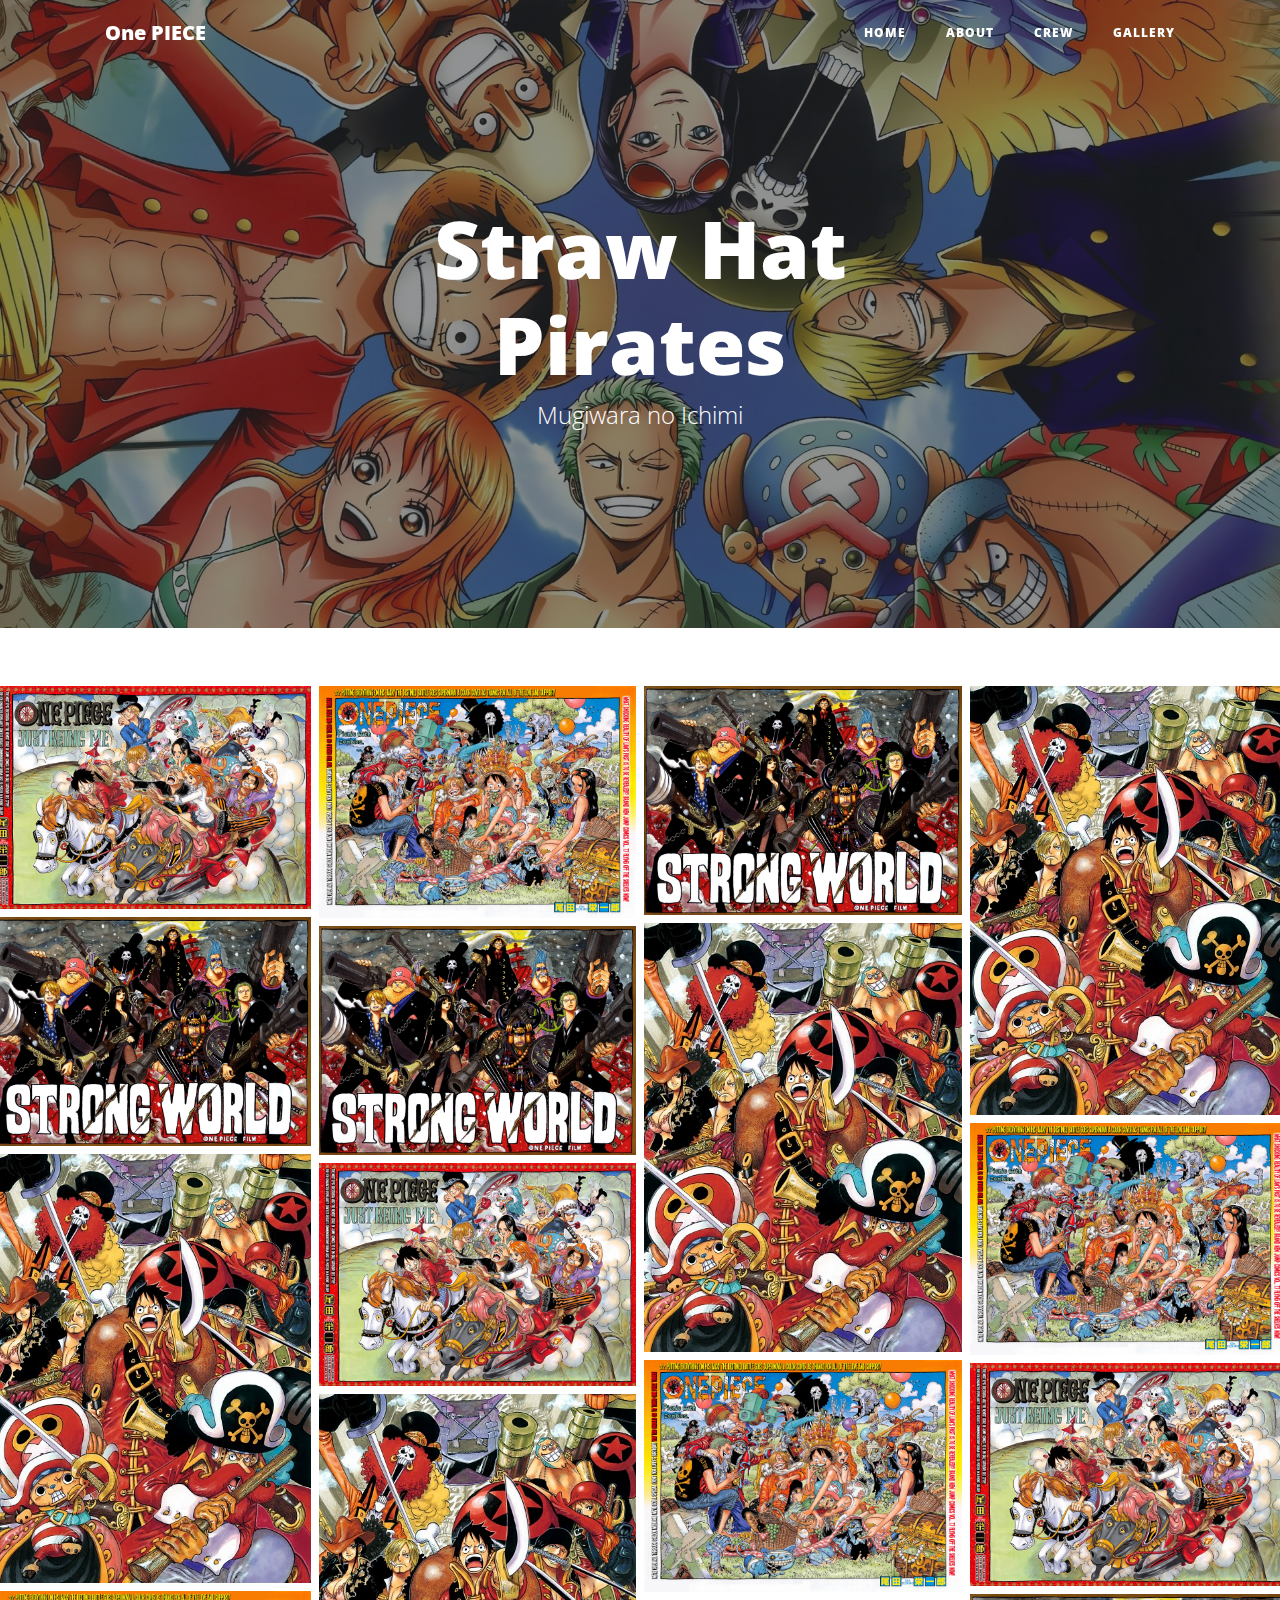
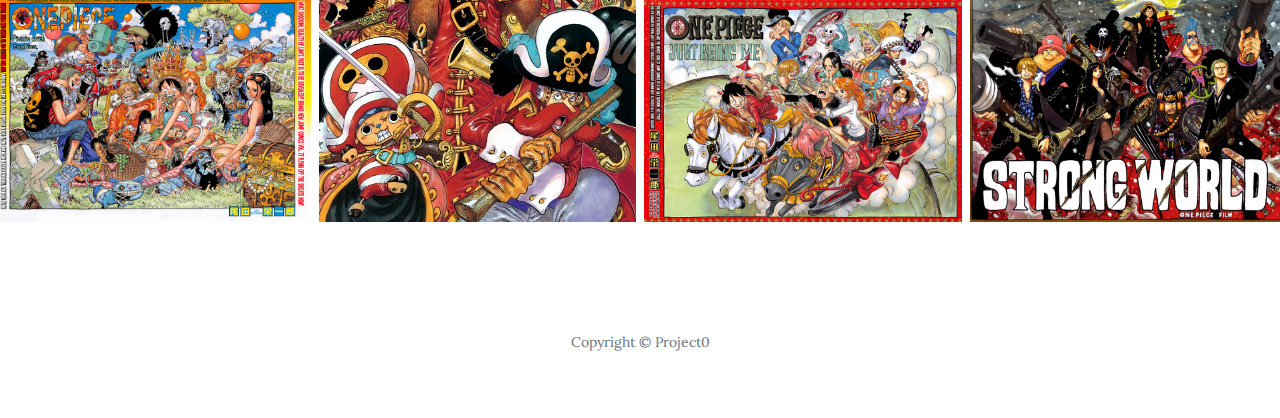
==== gallery.html @ 3ce570be "project0" ====
<!DOCTYPE html>
<html>
    <head>
	<meta charset="utf-8">
  	<meta content="width=device-width, initial-scale=1.0" name="viewport">
        <title>ONE PIECE</title>
        <!-- Bootstrap core CSS -->
        <link href="assets/vendor/bootstrap/css/bootstrap.min.css" rel="stylesheet">
        <link href="assets/vendor/bootstrap/css/bootstrap-grid.min.css" rel="stylesheet">
        <!-- Custom fonts for this template -->
        <link href="vendor/font/all.min.css" rel="stylesheet" type="text/css">
        <link href='https://fonts.googleapis.com/css?family=Lora:400,700,400italic,700italic' rel='stylesheet' type='text/css'>
        <link href='https://fonts.googleapis.com/css?family=Open+Sans:300italic,400italic,600italic,700italic,800italic,400,300,600,700,800' rel='stylesheet' type='text/css'>

        <!-- Custom styles for this template -->
        <link href="assets/css/clean-blog.min.css" rel="stylesheet">

    </head>
    <body>
        <!-- Navigation -->
        <nav class="navbar navbar-expand-lg navbar-light fixed-top" id="mainNav">
          <div class="container">
            <a class="navbar-brand" href="index.html">One PIECE</a>
            <button class="navbar-toggler navbar-toggler-right" type="button" data-toggle="collapse" data-target="#navbarResponsive" aria-controls="navbarResponsive" aria-expanded="false" aria-label="Toggle navigation">
              Menu
              <i class="fas fa-bars"></i>
            </button>
            <div class="collapse navbar-collapse" id="navbarResponsive">
              <ul class="navbar-nav ml-auto">
                <li class="nav-item">
                  <a class="nav-link" href="index.html">Home</a>
                </li>
                <li class="nav-item">
                  <a class="nav-link" href="about.html">About</a>
                </li>
                <li class="nav-item">
                  <a class="nav-link" href="crew.html">crew</a>
                </li>
                <li class="nav-item">
                  <a class="nav-link" href="gallery.html">gallery</a>
                </li>
              </ul>
            </div>
          </div>
        </nav>

        <!-- Page Header -->
        <header class="masthead" style="background-image: url('assets/images/image2.jpg')">
          <div class="overlay"></div>
          <div class="container">
            <div class="row">
              <div class="col-lg-8 col-md-10 mx-auto">
                <div class="page-heading">
                  <h1>Straw Hat Pirates</h1>
                  <span class="subheading">Mugiwara no Ichimi</span>
                </div>
              </div>
            </div>
          </div>
        </header>
        <!-- Post Content -->
<div class="row">
  <div class="column">
    <img src="assets/images/gallery1.jpg">
    <img src="assets/images/gallery2.jpg">
    <img src="assets/images/gallery3.jpg">
    <img src="assets/images/gallery4.jpg">
  </div>

  <div class="column">
      <img src="assets/images/gallery4.jpg">
      <img src="assets/images/gallery2.jpg">
      <img src="assets/images/gallery1.jpg">
      <img src="assets/images/gallery3.jpg">
  </div>
  <div class="column">
      <img src="assets/images/gallery2.jpg">
      <img src="assets/images/gallery3.jpg">
      <img src="assets/images/gallery4.jpg">
      <img src="assets/images/gallery1.jpg">
  </div>
    <div class="column">
    <img src="assets/images/gallery3.jpg">
    <img src="assets/images/gallery4.jpg">
    <img src="assets/images/gallery1.jpg">
    <img src="assets/images/gallery2.jpg">
  </div>
</div>
        <!-- Footer -->
        <footer>
          <div class="container">
            <div class="row">
              <div class="col-lg-8 col-md-10 mx-auto">
                <ul class="list-inline text-center">
                  <li class="list-inline-item">
                    <a href="#">
                      <span class="fa-stack fa-lg">
                        <i class="fas fa-circle fa-stack-2x"></i>
                        <i class="fab fa-twitter fa-stack-1x fa-inverse"></i>
                      </span>
                    </a>
                  </li>
                  <li class="list-inline-item">
                    <a href="#">
                      <span class="fa-stack fa-lg">
                        <i class="fas fa-circle fa-stack-2x"></i>
                        <i class="fab fa-facebook-f fa-stack-1x fa-inverse"></i>
                      </span>
                    </a>
                  </li>
                  <li class="list-inline-item">
                    <a href="#">
                      <span class="fa-stack fa-lg">
                        <i class="fas fa-circle fa-stack-2x"></i>
                        <i class="fab fa-github fa-stack-1x fa-inverse"></i>
                      </span>
                    </a>
                  </li>
                </ul>
                <p class="copyright text-muted">Copyright &copy; Project0</p>
              </div>
            </div>
          </div>
        </footer>

        <!-- Bootstrap core JavaScript -->
        <script src="assets/vendor/js/jquery.min.js"></script>
        <script src="assets/vendor/bootstrap/js/bootstrap.bundle.min.js"></script>

        <!-- Custom scripts for this template -->
        <script src="assets/js/clean-blog.min.js"></script>

      </body>
</html>
---- assets/css/clean-blog.min.css ----
/*!
 * Start Bootstrap - Clean Blog v5.0.8 (https://startbootstrap.com/template-overviews/clean-blog)
 * Copyright 2013-2019 Start Bootstrap
 * Licensed under MIT (https://github.com/BlackrockDigital/startbootstrap-clean-blog/blob/master/LICENSE)
 */body{font-size:20px;color:#212529;font-family:Lora,'Times New Roman',serif}p{line-height:1.5;margin:30px 0}p a{text-decoration:underline}h1,h2,h3,h4,h5,h6{font-weight:800;font-family:'Open Sans','Helvetica Neue',Helvetica,Arial,sans-serif}a{color:#212529;transition:all .2s}a:focus,a:hover{color:#0085a1}blockquote{font-style:italic;color:#868e96}.section-heading{font-size:36px;font-weight:700;margin-top:60px}.caption{font-size:14px;font-style:italic;display:block;margin:0;padding:10px;text-align:center;border-bottom-right-radius:5px;border-bottom-left-radius:5px}::-moz-selection{color:#fff;background:#0085a1;text-shadow:none}::selection{color:#fff;background:#0085a1;text-shadow:none}img::-moz-selection{color:#fff;background:0 0}img::selection{color:#fff;background:0 0}img::-moz-selection{color:#fff;background:0 0}#mainNav{position:absolute;border-bottom:1px solid #e9ecef;background-color:#fff;font-family:'Open Sans','Helvetica Neue',Helvetica,Arial,sans-serif}#mainNav .navbar-brand{font-weight:800;color:#343a40}#mainNav .navbar-toggler{font-size:12px;font-weight:800;padding:13px;text-transform:uppercase;color:#343a40}#mainNav .navbar-nav>li.nav-item>a{font-size:12px;font-weight:800;letter-spacing:1px;text-transform:uppercase}@media only screen and (min-width:992px){#mainNav{border-bottom:1px solid transparent;background:0 0}#mainNav .navbar-brand{padding:10px 20px;color:#fff}#mainNav .navbar-brand:focus,#mainNav .navbar-brand:hover{color:rgba(255,255,255,.8)}#mainNav .navbar-nav>li.nav-item>a{padding:10px 20px;color:#fff}#mainNav .navbar-nav>li.nav-item>a:focus,#mainNav .navbar-nav>li.nav-item>a:hover{color:rgba(255,255,255,.8)}}@media only screen and (min-width:992px){#mainNav{transition:background-color .2s;transform:translate3d(0,0,0);-webkit-backface-visibility:hidden}#mainNav.is-fixed{position:fixed;top:-67px;transition:transform .2s;border-bottom:1px solid #fff;background-color:rgba(255,255,255,.9)}#mainNav.is-fixed .navbar-brand{color:#212529}#mainNav.is-fixed .navbar-brand:focus,#mainNav.is-fixed .navbar-brand:hover{color:#0085a1}#mainNav.is-fixed .navbar-nav>li.nav-item>a{color:#212529}#mainNav.is-fixed .navbar-nav>li.nav-item>a:focus,#mainNav.is-fixed .navbar-nav>li.nav-item>a:hover{color:#0085a1}#mainNav.is-visible{transform:translate3d(0,100%,0)}}header.masthead{margin-bottom:50px;background:no-repeat center center;background-color:#868e96;background-attachment:scroll;position:relative;background-size:cover}header.masthead .overlay{position:absolute;top:0;left:0;height:100%;width:100%;background-color:#212529;opacity:.5}header.masthead .page-heading,header.masthead .post-heading,header.masthead .site-heading{padding:200px 0 150px;color:#fff}@media only screen and (min-width:768px){header.masthead .page-heading,header.masthead .post-heading,header.masthead .site-heading{padding:200px 0}}header.masthead .page-heading,header.masthead .site-heading{text-align:center}header.masthead .page-heading h1,header.masthead .site-heading h1{font-size:50px;margin-top:0}header.masthead .page-heading .subheading,header.masthead .site-heading .subheading{font-size:24px;font-weight:300;line-height:1.1;display:block;margin:10px 0 0;font-family:'Open Sans','Helvetica Neue',Helvetica,Arial,sans-serif}@media only screen and (min-width:768px){header.masthead .page-heading h1,header.masthead .site-heading h1{font-size:80px}}header.masthead .post-heading h1{font-size:35px}header.masthead .post-heading .meta,header.masthead .post-heading .subheading{line-height:1.1;display:block}header.masthead .post-heading .subheading{font-size:24px;font-weight:600;margin:10px 0 30px;font-family:'Open Sans','Helvetica Neue',Helvetica,Arial,sans-serif}header.masthead .post-heading .meta{font-size:20px;font-weight:300;font-style:italic;font-family:Lora,'Times New Roman',serif}header.masthead .post-heading .meta a{color:#fff}@media only screen and (min-width:768px){header.masthead .post-heading h1{font-size:55px}header.masthead .post-heading .subheading{font-size:30px}}.post-preview>a{color:#212529}.post-preview>a:focus,.post-preview>a:hover{text-decoration:none;color:#0085a1}.post-preview>a>.post-title{font-size:30px;margin-top:30px;margin-bottom:10px}.post-preview>a>.post-subtitle{font-weight:300;margin:0 0 10px}.post-preview>.post-meta{font-size:18px;font-style:italic;margin-top:0;color:#868e96}.post-preview>.post-meta>a{text-decoration:none;color:#212529}.post-preview>.post-meta>a:focus,.post-preview>.post-meta>a:hover{text-decoration:underline;color:#0085a1}@media only screen and (min-width:768px){.post-preview>a>.post-title{font-size:36px}}.floating-label-form-group{font-size:14px;position:relative;margin-bottom:0;padding-bottom:.5em;border-bottom:1px solid #dee2e6}.floating-label-form-group input,.floating-label-form-group textarea{font-size:1.5em;position:relative;z-index:1;padding:0;resize:none;border:none;border-radius:0;background:0 0;box-shadow:none!important;font-family:Lora,'Times New Roman',serif}.floating-label-form-group input::-webkit-input-placeholder,.floating-label-form-group textarea::-webkit-input-placeholder{color:#868e96;font-family:Lora,'Times New Roman',serif}.floating-label-form-group label{font-size:.85em;line-height:1.764705882em;position:relative;z-index:0;top:2em;display:block;margin:0;transition:top .3s ease,opacity .3s ease;vertical-align:middle;vertical-align:baseline;opacity:0}.floating-label-form-group .help-block{margin:15px 0}.floating-label-form-group-with-value label{top:0;opacity:1}.floating-label-form-group-with-focus label{color:#0085a1}form .form-group:first-child .floating-label-form-group{border-top:1px solid #dee2e6}footer{padding:50px 0 65px}footer .list-inline{margin:0;padding:0}footer .copyright{font-size:14px;margin-bottom:0;text-align:center}.btn{font-size:14px;font-weight:800;padding:15px 25px;letter-spacing:1px;text-transform:uppercase;border-radius:0;font-family:'Open Sans','Helvetica Neue',Helvetica,Arial,sans-serif}.btn-primary{background-color:#0085a1;border-color:#0085a1}.btn-primary:active,.btn-primary:focus,.btn-primary:hover{color:#fff;background-color:#00657b!important;border-color:#00657b!important}.btn-lg{font-size:16px;padding:25px 35px}

.row {
  display: flex;
  flex-wrap: wrap;
  padding: 0 4px;
}

/* Create four equal columns that sits next to each other */
.column {
  flex: 25%;
  max-width: 25%;
  padding: 0 4px;
}

.column img {
  margin-top: 8px;
  vertical-align: middle;
  width: 100%;
}

/* Responsive layout - makes a two column-layout instead of four columns */
@media screen and (max-width: 800px) {
  .column {
    flex: 50%;
    max-width: 50%;
  }
}

/* Responsive layout - makes the two columns stack on top of each other instead of next to each other */
@media screen and (max-width: 600px) {
  .column {
    flex: 100%;
    max-width: 100%;
  }
}
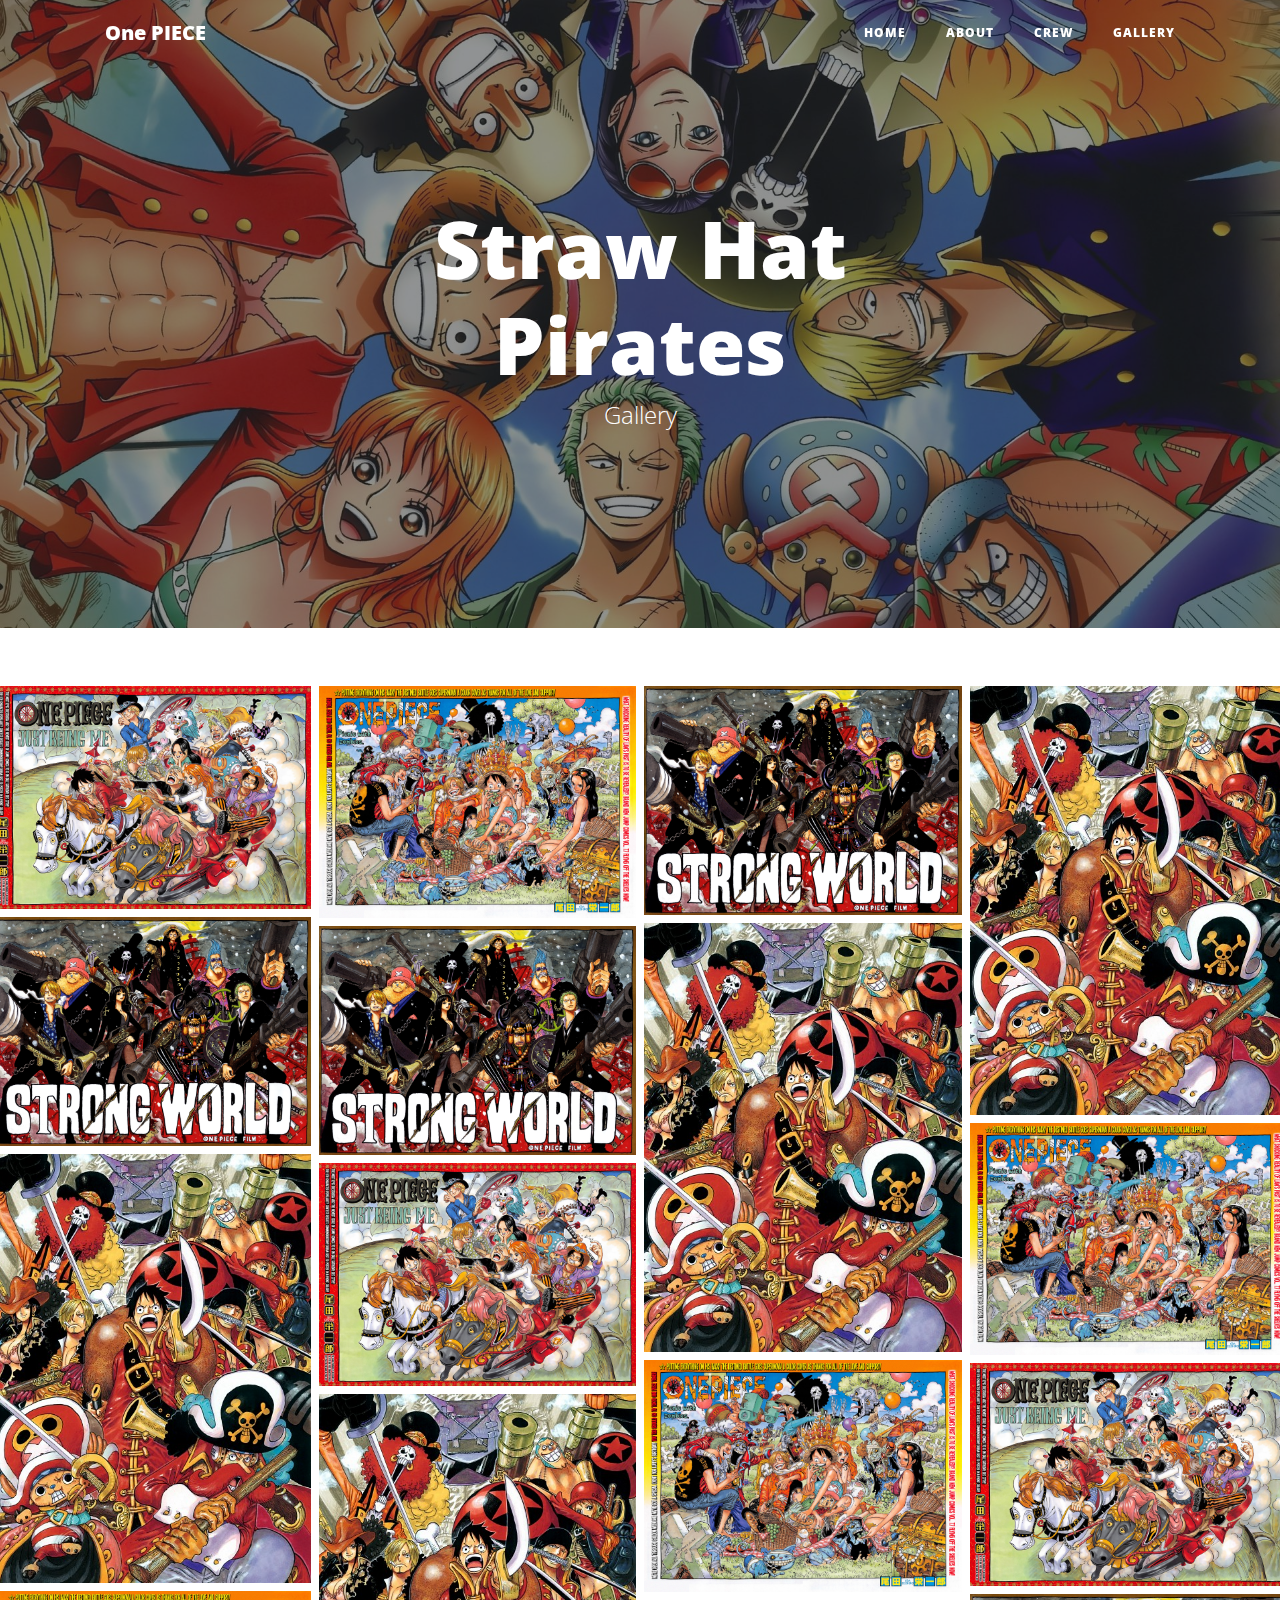
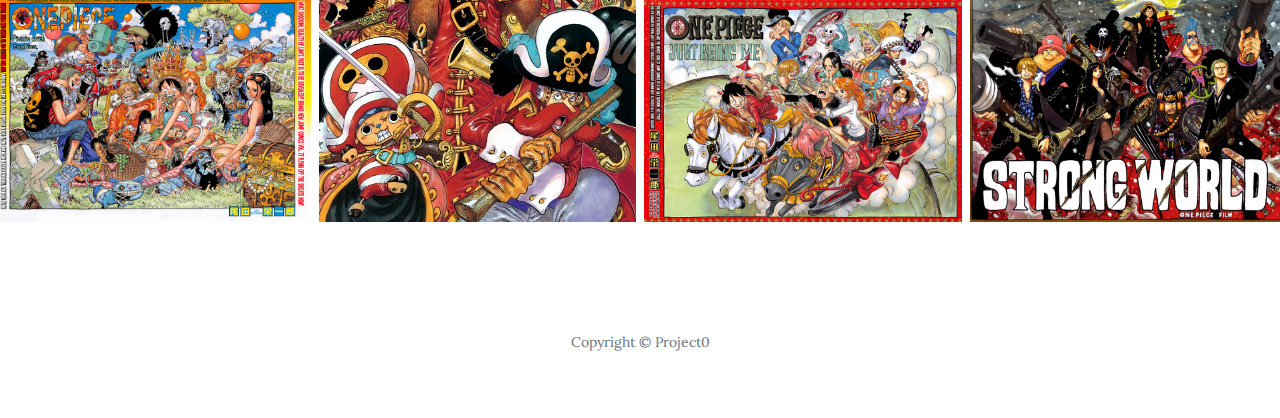
==== commit e1f3ca2d: "scss test" ====
--- a/gallery.html
+++ b/gallery.html
@@ -14,6 +14,7 @@
 
         <!-- Custom styles for this template -->
         <link href="assets/css/clean-blog.min.css" rel="stylesheet">
+        <link href="scss/footer.scss"
 
     </head>
     <body>
@@ -52,7 +53,7 @@
               <div class="col-lg-8 col-md-10 mx-auto">
                 <div class="page-heading">
                   <h1>Straw Hat Pirates</h1>
-                  <span class="subheading">Mugiwara no Ichimi</span>
+                  <span class="subheading">Gallery</span>
                 </div>
               </div>
             </div>
--- a/assets/css/clean-blog.min.css
+++ b/assets/css/clean-blog.min.css
@@ -37,4 +37,5 @@
     flex: 100%;
     max-width: 100%;
   }
-}+}
+
